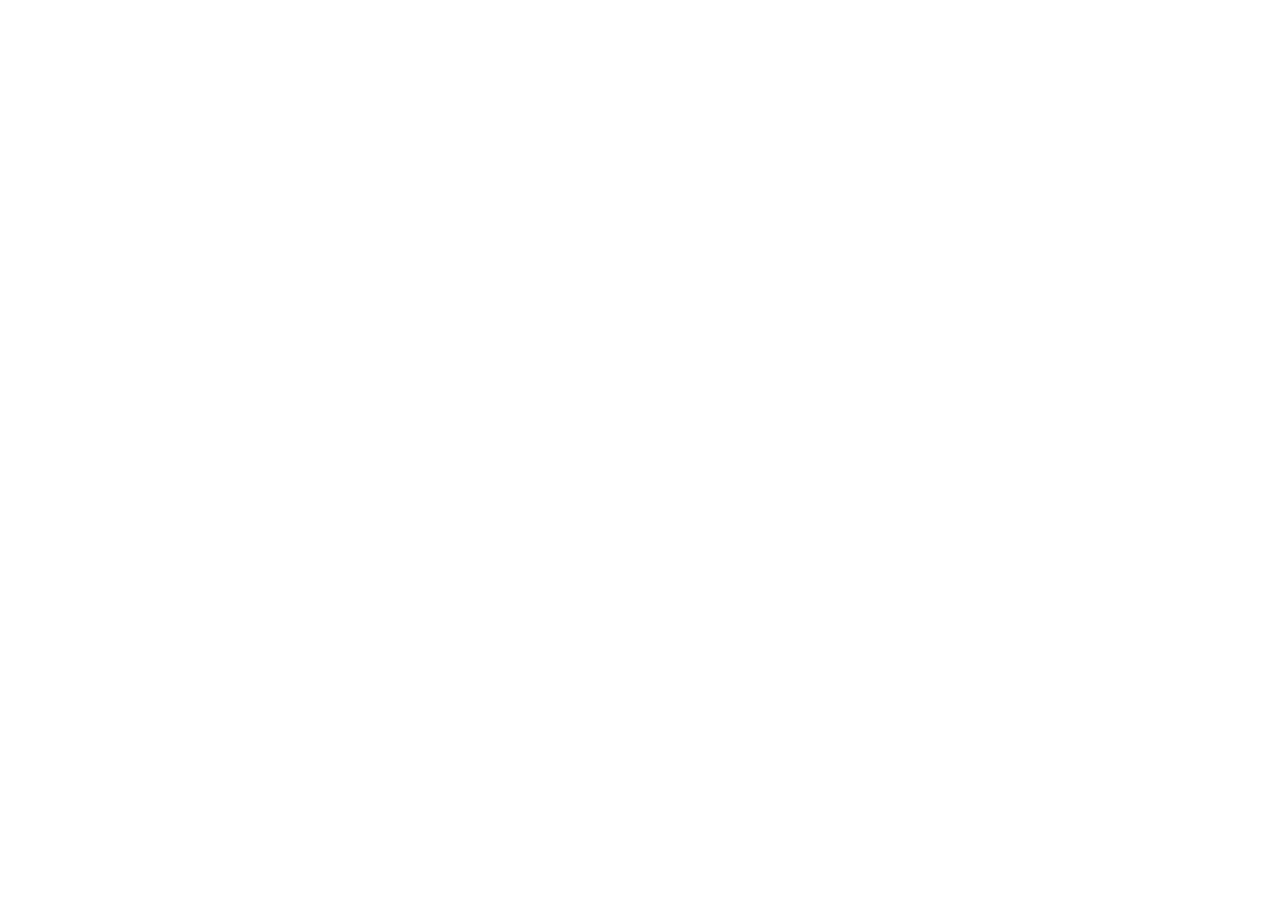
==== ProjetoBrilho&Cia/index.html @ 8c8794ea "início projeto Brilho & Cia" ====
<!DOCTYPE html>
<html lang="en">
<head>
    <meta charset="UTF-8">
    <meta name="viewport" content="width=device-width, initial-scale=1.0">
    <link ref="stylesheet" type="text/css" href="css/style.css">
    <title>Document</title>
</head>
<body>
    
</body>
</html>
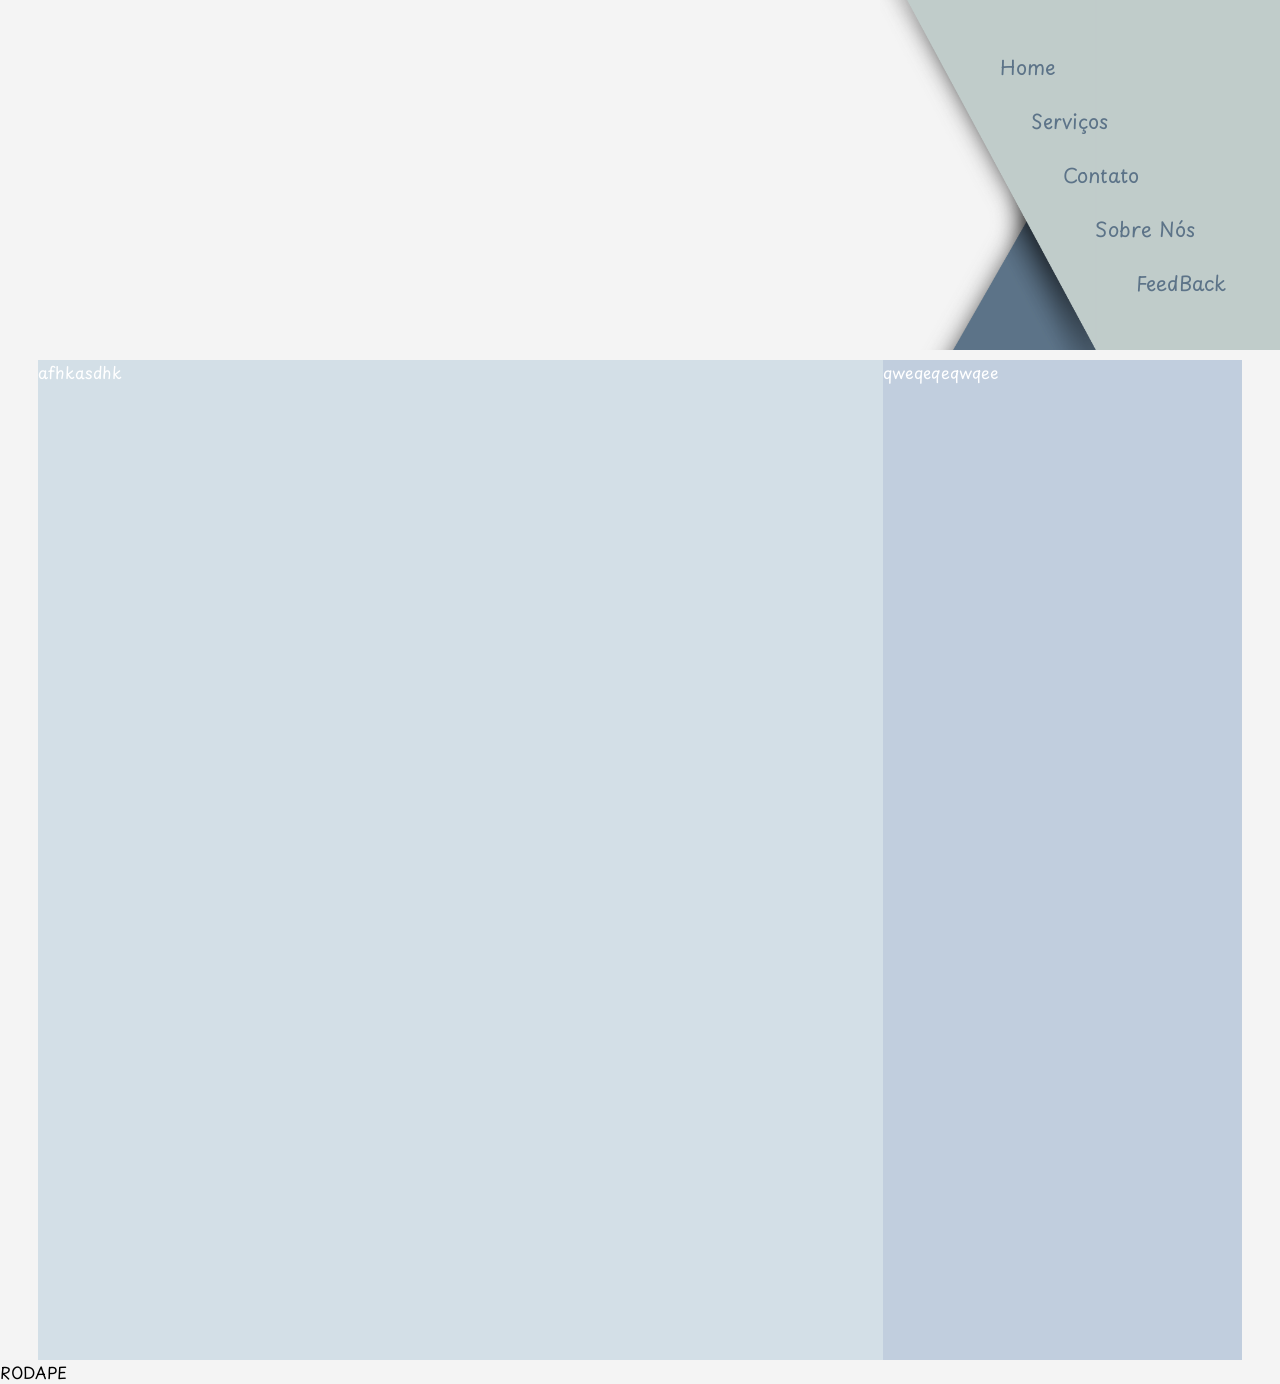
==== commit 35f5a7ab: "area inicial e fundo" ====
--- a/ProjetoBrilho&Cia/index.html
+++ b/ProjetoBrilho&Cia/index.html
@@ -3,10 +3,45 @@
 <head>
     <meta charset="UTF-8">
     <meta name="viewport" content="width=device-width, initial-scale=1.0">
-    <link ref="stylesheet" type="text/css" href="css/style.css">
-    <title>Document</title>
+    <link rel="stylesheet" type="text/css" href="css/style.css">
+    <title>Brilho & Cia - Home</title>
 </head>
 <body>
+    <div>
+        <div id="cabecalho">
+            <div id="imgCapa">
+            </div>
+            <div id="menu">
+                <div id="barraMenu">
+                    <ul id="barraMenu">
+                        <li>
+                            Home
+                        </li>
+                        <li>
+                            &nbsp; &nbsp; Serviços
+                        </li>
+                        <li>
+                            &nbsp; &nbsp; &nbsp; &nbsp; Contato
+                        </li>
+                        <li>
+                            &nbsp; &nbsp; &nbsp; &nbsp; &nbsp; &nbsp; Sobre Nós
+                        </li>
+                        <li>
+                            &nbsp; &nbsp; &nbsp; &nbsp; &nbsp; &nbsp; &nbsp; &nbsp; &nbsp;FeedBack
+                        </li>
+                </div>
+            </div>
+        </div>
+        <div id="conteudo-fundo">
+            afhkasdhk
+        </div>
+        <div id="servicos">
+           qweqeqeqwqee
+        </div>
+        <div id="rodape">
+            RODAPE
+        </div>
+    </div>
     
 </body>
 </html>
--- a/ProjetoBrilho&Cia/css/style.css
+++ b/ProjetoBrilho&Cia/css/style.css
@@ -0,0 +1,77 @@
+@font-face {
+    font-family: 'Playpen';
+    src: url(../fonts/PlaypenSans-Regular.woff);
+}
+
+*{
+    margin: 0px;
+    padding: 0px;
+}
+
+#imgCapa {
+    width: 100%;
+    height: 350px;
+    background: url(..//imagens/fundo.png) no-repeat left;
+    background-size: 1300px;
+    float: left;
+    position: absolute;
+}
+
+#menu {
+    background: url(..//imagens/menu.png) no-repeat center;
+    top: 0;
+    right: 0;
+    float: right;
+    width: 400px;
+    height: 350px;
+    background-size: 433px;
+    position: absolute;
+}
+
+ul#barraMenu {
+    list-style: none;
+    text-align: justify;
+    padding: 40px 0px 0px 120px;
+}
+
+ul li {
+    display: block;
+    font-size: 20px;
+    line-height: 2.7em;
+    color: #5c7388;
+}
+
+body {
+    background-color: #f4f4f4;
+    font-family: 'Playpen';
+}
+
+#cabecalho {
+    float: left;
+}
+
+
+#conteudo-fundo {
+    background-color: #d3dfe7;
+    width: 66%;
+    height: 1000px;
+    float: left;
+    margin-left: 3%;
+    margin-top: 360px;
+    color: white;
+}
+
+#servicos {
+    background-color: #c1cede;
+    width: 28%;
+    height: 1000px;
+    margin-top: 360px;
+    float: right;
+    margin-right: 3%;
+    color: white;
+}
+
+#rodape {
+    float:left;
+}
+
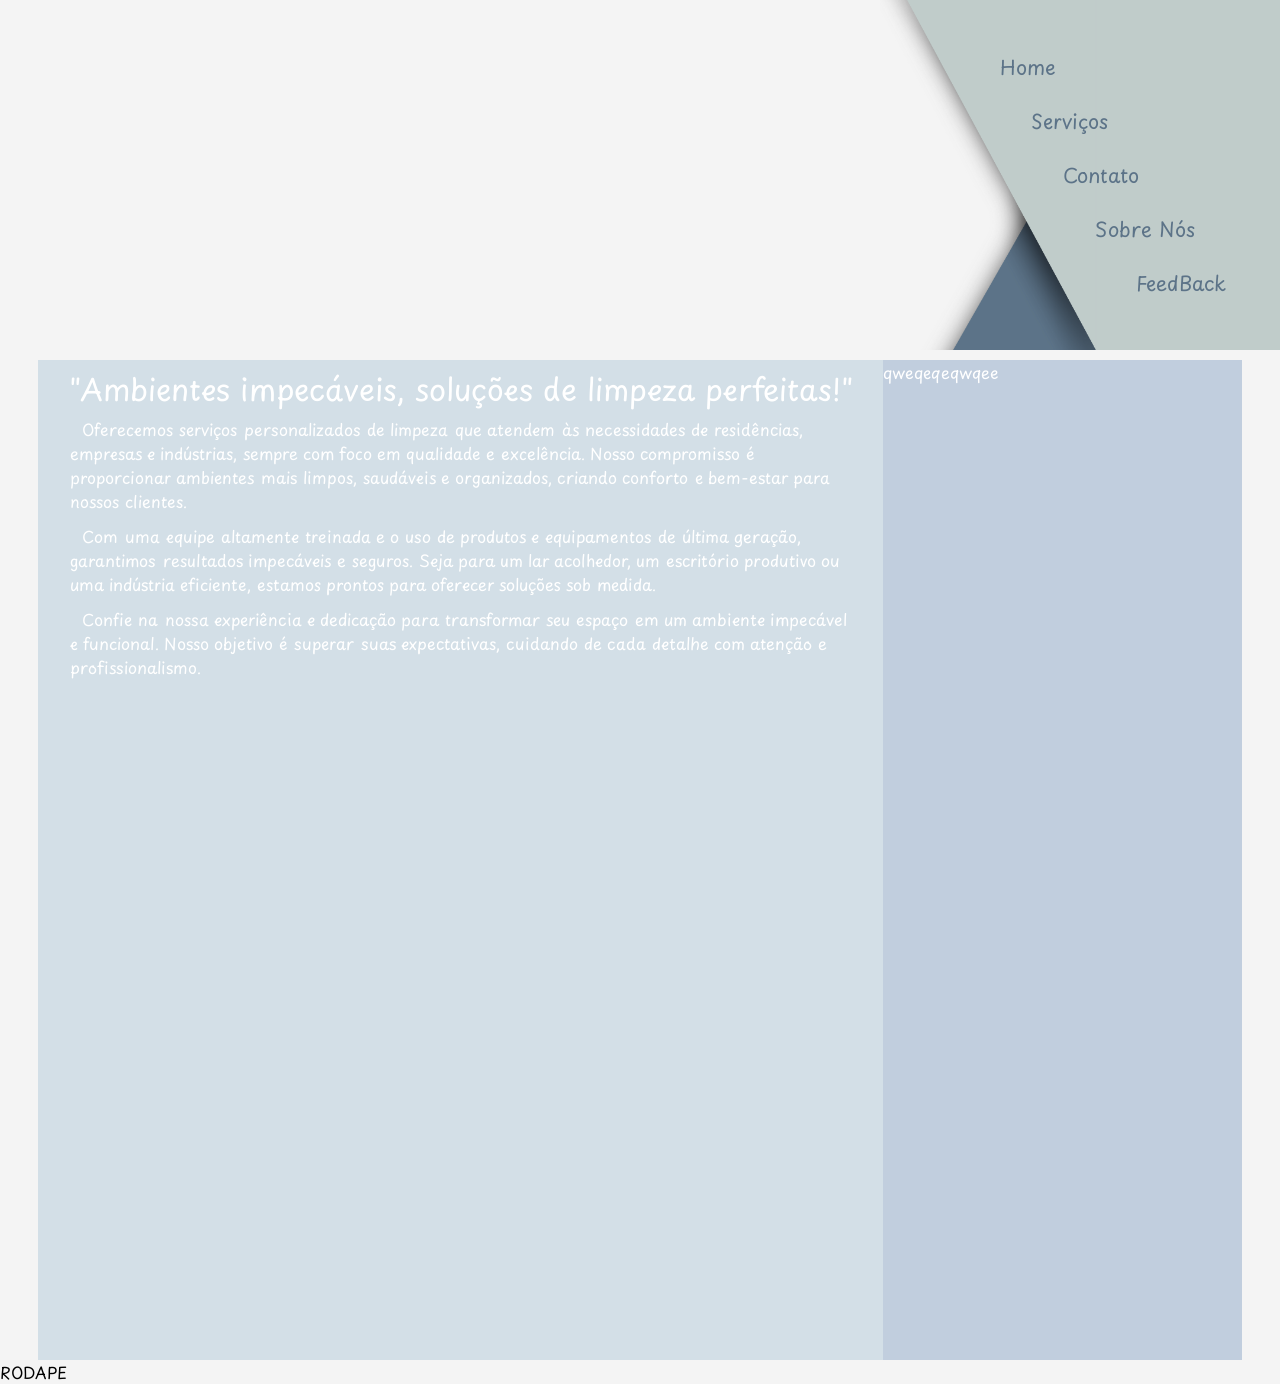
==== commit b1a3e7f6: "preenchimento de conteúdo 1" ====
--- a/ProjetoBrilho&Cia/index.html
+++ b/ProjetoBrilho&Cia/index.html
@@ -33,8 +33,25 @@
             </div>
         </div>
         <div id="conteudo-fundo">
-            afhkasdhk
-        </div>
+            <h1>"Ambientes impecáveis, soluções de limpeza perfeitas!"</h1>
+            <p>&nbsp; Oferecemos serviços personalizados de limpeza que atendem às necessidades
+                 de residências, empresas e indústrias, sempre com foco em qualidade e 
+                 excelência. Nosso compromisso é proporcionar ambientes mais limpos, 
+                 saudáveis e organizados, criando conforto e bem-estar para nossos 
+                 clientes.</p>
+            <p>
+                &nbsp; Com uma equipe altamente treinada e o uso de produtos e 
+                equipamentos de última geração, garantimos resultados 
+                impecáveis e seguros. Seja para um lar acolhedor, 
+                um escritório produtivo ou uma indústria eficiente, 
+                estamos prontos para oferecer soluções sob medida.
+            </p>
+            <p>
+                &nbsp; Confie na nossa experiência e dedicação para transformar seu 
+                espaço em um ambiente impecável e funcional. Nosso objetivo 
+                é superar suas expectativas, cuidando de cada detalhe com 
+                atenção e profissionalismo.</p>
+            </div>
         <div id="servicos">
            qweqeqeqwqee
         </div>
--- a/ProjetoBrilho&Cia/css/style.css
+++ b/ProjetoBrilho&Cia/css/style.css
@@ -75,3 +75,19 @@
     float:left;
 }
 
+h1 {
+    color:white;
+    font-family: 'Playpen';
+    font-weight: 100;
+    text-align: center;
+    font-size: 30px;
+    padding: 0.2em;
+}
+
+p {
+    padding-left: 2em;
+    padding-right: 2em;
+    line-height: 1.5em;
+    padding-bottom: 0.7em;
+}
+
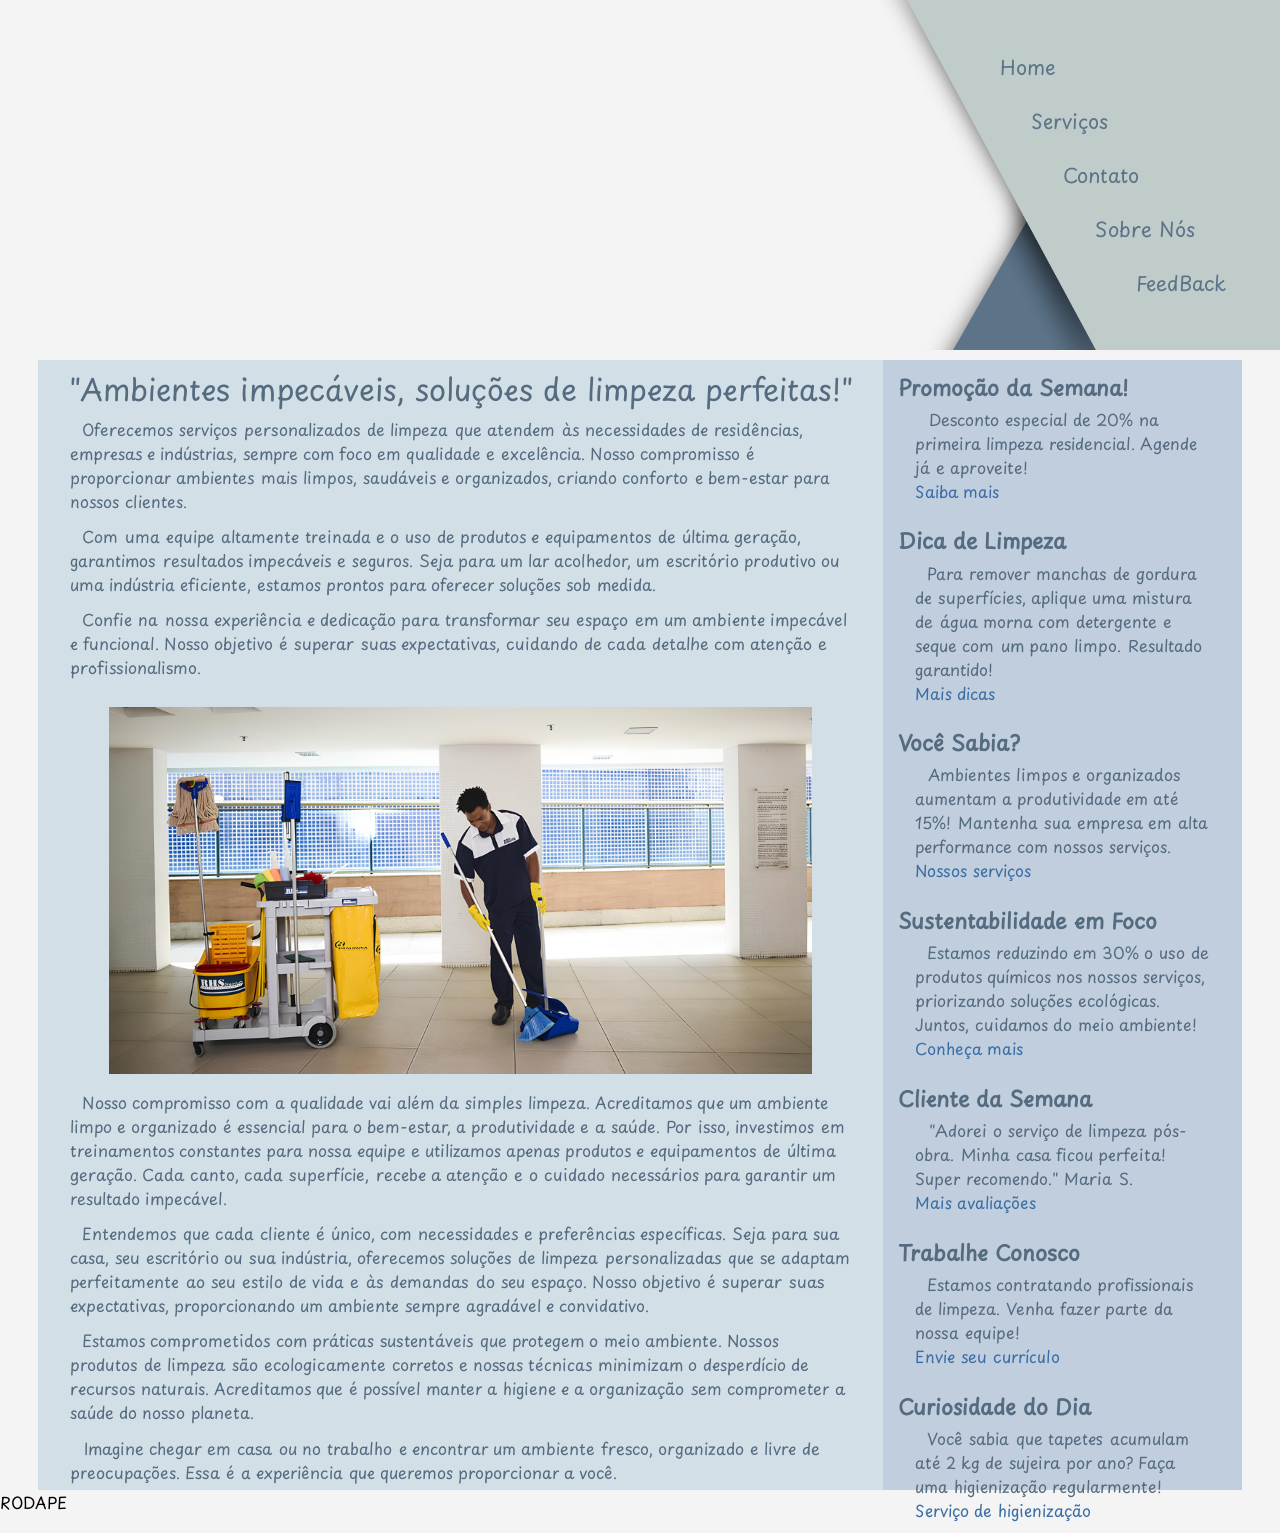
==== commit 717683ef: "Preenchimento de conteudos barra lateral" ====
--- a/ProjetoBrilho&Cia/index.html
+++ b/ProjetoBrilho&Cia/index.html
@@ -7,7 +7,7 @@
     <title>Brilho & Cia - Home</title>
 </head>
 <body>
-    <div>
+    <div id="container">
         <div id="cabecalho">
             <div id="imgCapa">
             </div>
@@ -51,9 +51,45 @@
                 espaço em um ambiente impecável e funcional. Nosso objetivo 
                 é superar suas expectativas, cuidando de cada detalhe com 
                 atenção e profissionalismo.</p>
+            <p class="imgp">
+                <img  class="img" src="imagens/2021-05-21-servico-de-limpeza-pos-obra (1).jpg">
+            </p>
+            <p>&nbsp; Nosso compromisso com a qualidade vai além da simples limpeza. 
+                Acreditamos que um ambiente limpo e organizado é essencial para o 
+                bem-estar, a produtividade e a saúde. Por isso, 
+                investimos em treinamentos constantes para nossa equipe e utilizamos 
+                apenas produtos e equipamentos de última geração. Cada canto, 
+                cada superfície, recebe a atenção e o cuidado necessários para 
+                garantir um resultado impecável.</p>
+            <p>&nbsp; Entendemos que cada cliente é único, com necessidades e 
+                preferências específicas. Seja para sua casa, seu escritório ou sua 
+                indústria, oferecemos soluções de limpeza personalizadas que se adaptam 
+                perfeitamente ao seu estilo de vida e às demandas do seu espaço. 
+                Nosso objetivo é superar suas expectativas, 
+                proporcionando um ambiente sempre agradável e convidativo.</p>
+            <p>&nbsp; Estamos comprometidos com práticas sustentáveis 
+                que protegem o meio ambiente. Nossos produtos de limpeza são
+                 ecologicamente corretos e nossas técnicas minimizam o 
+                 desperdício de recursos naturais. Acreditamos que é possível manter a 
+                 higiene e a organização sem comprometer a saúde do nosso planeta.</p>
+            <p>&nbsp; Imagine chegar em casa ou no trabalho e encontrar um ambiente fresco, organizado e livre de preocupações. Essa é a experiência que queremos proporcionar a você.</p>
             </div>
         <div id="servicos">
-           qweqeqeqwqee
+           <h2>Promoção da Semana!</h2>
+           <p>&nbsp; Desconto especial de 20% na primeira limpeza residencial. Agende já e aproveite!<br><a class="botoes" href="google.com">Saiba mais</a></p>
+           <h2>Dica de Limpeza</h2>
+           <p>&nbsp; Para remover manchas de gordura de superfícies, aplique uma mistura de água morna com detergente e seque com um pano limpo. Resultado garantido!<br><a class="botoes" href="google.com">Mais dicas</a></p>
+           <h2>Você Sabia?</h2> 
+           <p>&nbsp; Ambientes limpos e organizados aumentam a produtividade em até 15%! Mantenha sua empresa em alta performance com nossos serviços.<br><a class="botoes" href="google.com">Nossos serviços</a></p>
+           <h2>Sustentabilidade em Foco</h2>
+           <p>&nbsp; Estamos reduzindo em 30% o uso de produtos químicos nos nossos serviços, priorizando soluções ecológicas. Juntos, cuidamos do meio ambiente!<br><a class="botoes" href="google.com">Conheça mais</a></p>
+           <h2>Cliente da Semana</h2>
+           <p>&nbsp; "Adorei o serviço de limpeza pós-obra. Minha casa ficou perfeita! Super recomendo." Maria S.<br><a class="botoes" href="google.com">Mais avaliações</a></p>
+           <h2>Trabalhe Conosco</h2>
+           <p>&nbsp; Estamos contratando profissionais de limpeza. Venha fazer parte da nossa equipe!<br><a class="botoes" href="google.com">Envie seu currículo</a></p>
+           <h2>Curiosidade do Dia</h2>
+           <p>&nbsp; Você sabia que tapetes acumulam até 2 kg de sujeira por ano? Faça uma higienização regularmente!<br><a class="botoes" href="google.com">Serviço de higienização</a></p>
+        
         </div>
         <div id="rodape">
             RODAPE
--- a/ProjetoBrilho&Cia/css/style.css
+++ b/ProjetoBrilho&Cia/css/style.css
@@ -6,6 +6,10 @@
 *{
     margin: 0px;
     padding: 0px;
+}
+
+#container {
+    min-width: 720px;
 }
 
 #imgCapa {
@@ -54,7 +58,7 @@
 #conteudo-fundo {
     background-color: #d3dfe7;
     width: 66%;
-    height: 1000px;
+    height: 1130px;
     float: left;
     margin-left: 3%;
     margin-top: 360px;
@@ -64,7 +68,7 @@
 #servicos {
     background-color: #c1cede;
     width: 28%;
-    height: 1000px;
+    height: 1130px;
     margin-top: 360px;
     float: right;
     margin-right: 3%;
@@ -76,7 +80,7 @@
 }
 
 h1 {
-    color:white;
+    color: #556B7F;
     font-family: 'Playpen';
     font-weight: 100;
     text-align: center;
@@ -89,5 +93,34 @@
     padding-right: 2em;
     line-height: 1.5em;
     padding-bottom: 0.7em;
+    color: #556B7F;
 }
 
+.imgp {
+    padding-top: 1em;
+    text-align: center;
+}
+
+.img {
+    width: 90%;
+}
+
+h2 {
+    padding-left: 0.7em;
+    font-size: 21px;
+    color: #556B7F;
+    padding-top: 0.5em;
+    padding-bottom: 0.2em;
+}
+
+.botoes {
+    text-decoration: none;
+    color:#3A6EA5;
+}
+
+.botoes:hover {
+    color: white;
+}
+
+
+
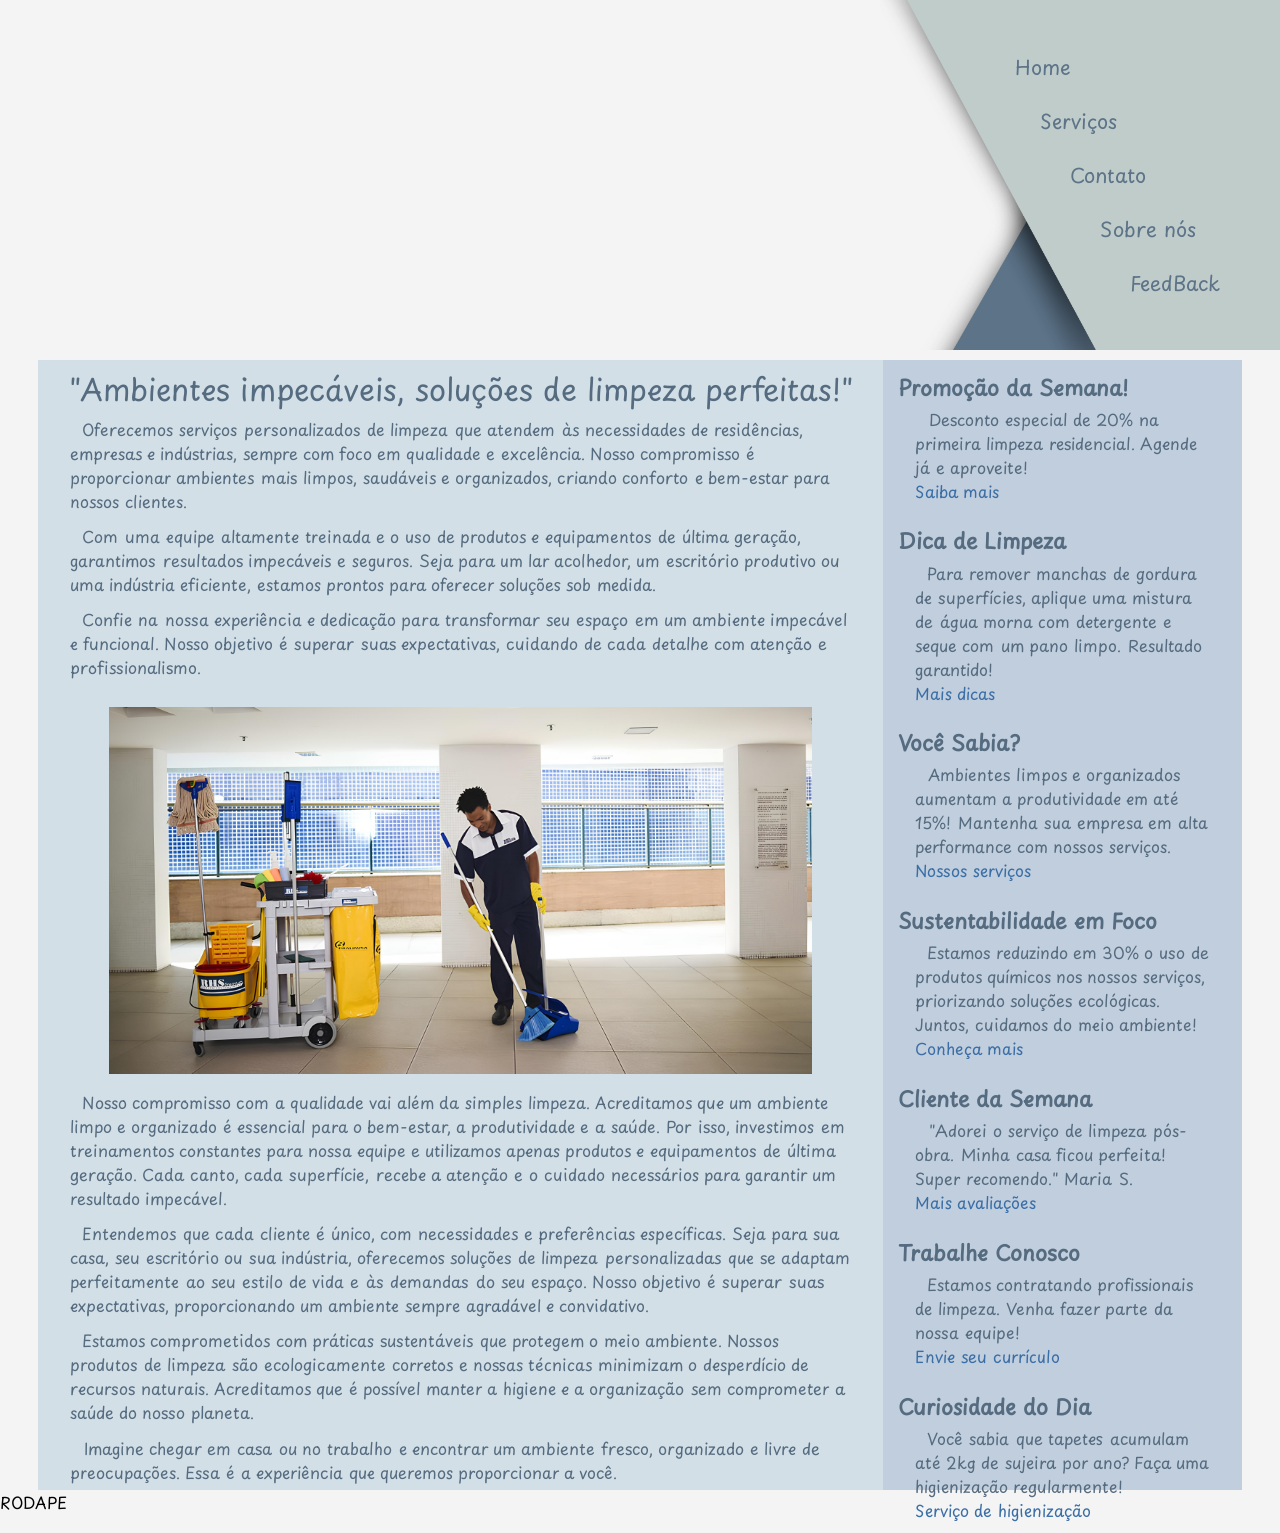
==== commit 2cc4d8bd: "barra de navegação concluida" ====
--- a/ProjetoBrilho&Cia/index.html
+++ b/ProjetoBrilho&Cia/index.html
@@ -15,19 +15,19 @@
                 <div id="barraMenu">
                     <ul id="barraMenu">
                         <li>
-                            Home
+                            <a id="home" href="index.html">Home</a>
                         </li>
                         <li>
-                            &nbsp; &nbsp; Serviços
+                            <a id="serv"  href="index.html">Serviços</a>
                         </li>
                         <li>
-                            &nbsp; &nbsp; &nbsp; &nbsp; Contato
+                            <a id="ctt" href="index.html">Contato</a>
                         </li>
                         <li>
-                            &nbsp; &nbsp; &nbsp; &nbsp; &nbsp; &nbsp; Sobre Nós
+                            <a id="sbn" href="index.html">Sobre nós</a>
                         </li>
                         <li>
-                            &nbsp; &nbsp; &nbsp; &nbsp; &nbsp; &nbsp; &nbsp; &nbsp; &nbsp;FeedBack
+                            <a id="fb" href="index.html">FeedBack</a>
                         </li>
                 </div>
             </div>
@@ -88,7 +88,7 @@
            <h2>Trabalhe Conosco</h2>
            <p>&nbsp; Estamos contratando profissionais de limpeza. Venha fazer parte da nossa equipe!<br><a class="botoes" href="google.com">Envie seu currículo</a></p>
            <h2>Curiosidade do Dia</h2>
-           <p>&nbsp; Você sabia que tapetes acumulam até 2 kg de sujeira por ano? Faça uma higienização regularmente!<br><a class="botoes" href="google.com">Serviço de higienização</a></p>
+           <p>&nbsp; Você sabia que tapetes acumulam até 2kg de sujeira por ano? Faça uma higienização regularmente!<br><a class="botoes" href="google.com">Serviço de higienização</a></p>
         
         </div>
         <div id="rodape">
--- a/ProjetoBrilho&Cia/css/style.css
+++ b/ProjetoBrilho&Cia/css/style.css
@@ -38,11 +38,42 @@
     padding: 40px 0px 0px 120px;
 }
 
-ul li {
-    display: block;
+ul#barraMenu li {
+    display: flex;
     font-size: 20px;
     line-height: 2.7em;
     color: #5c7388;
+}
+
+ul#barraMenu a {
+    display: flex;
+    text-decoration: none;
+    color: #5c7388;
+}
+
+ul#barraMenu a:hover {
+    text-decoration: none;
+    color: white;
+}
+
+#home {
+    padding-left: 15px;
+}
+
+#serv {
+    padding-left: 40px;
+}
+
+#ctt {
+    padding-left: 70px;
+}
+
+#sbn {
+    padding-left: 100px;
+}
+
+#fb {
+    padding-left: 130px;
 }
 
 body {
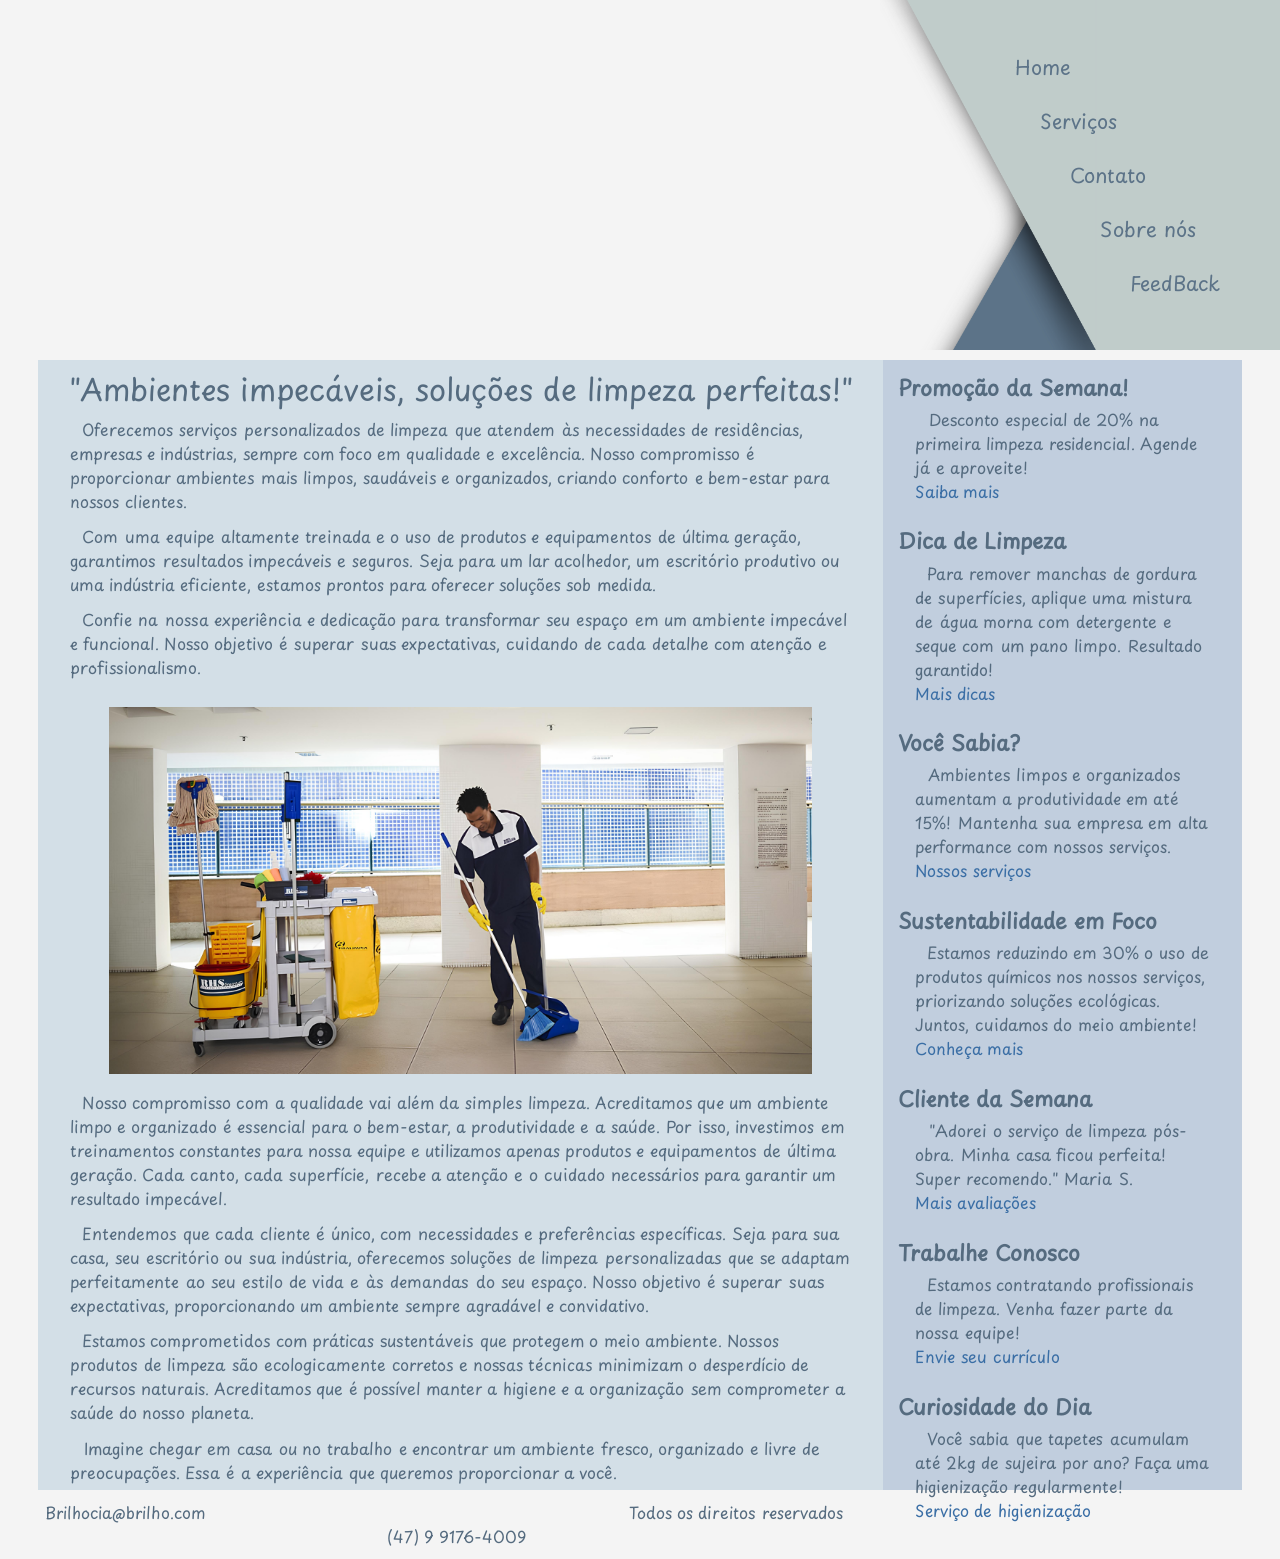
==== commit f993763d: "Finalização do rodapé" ====
--- a/ProjetoBrilho&Cia/index.html
+++ b/ProjetoBrilho&Cia/index.html
@@ -92,7 +92,9 @@
         
         </div>
         <div id="rodape">
-            RODAPE
+            <p id="email">Brilhocia@brilho.com</p>
+            <p id="direitos">Todos os direitos reservados</p>
+            <p id="telefone">(47) 9 9176-4009</p>
         </div>
     </div>
     
--- a/ProjetoBrilho&Cia/css/style.css
+++ b/ProjetoBrilho&Cia/css/style.css
@@ -107,7 +107,27 @@
 }
 
 #rodape {
-    float:left;
+    padding-top: 10px;
+    float: left;
+    bottom: 0;
+    padding-bottom: 0px;
+    margin-bottom: 0px;
+}
+
+#email {
+    display: inline;
+    padding-left: 2.8em;
+}
+
+#direitos {
+    display: inline;
+    text-align: center;
+    padding-left: 24em;
+}
+
+#telefone {
+    display: inline;
+    padding-left: 24.2em;
 }
 
 h1 {
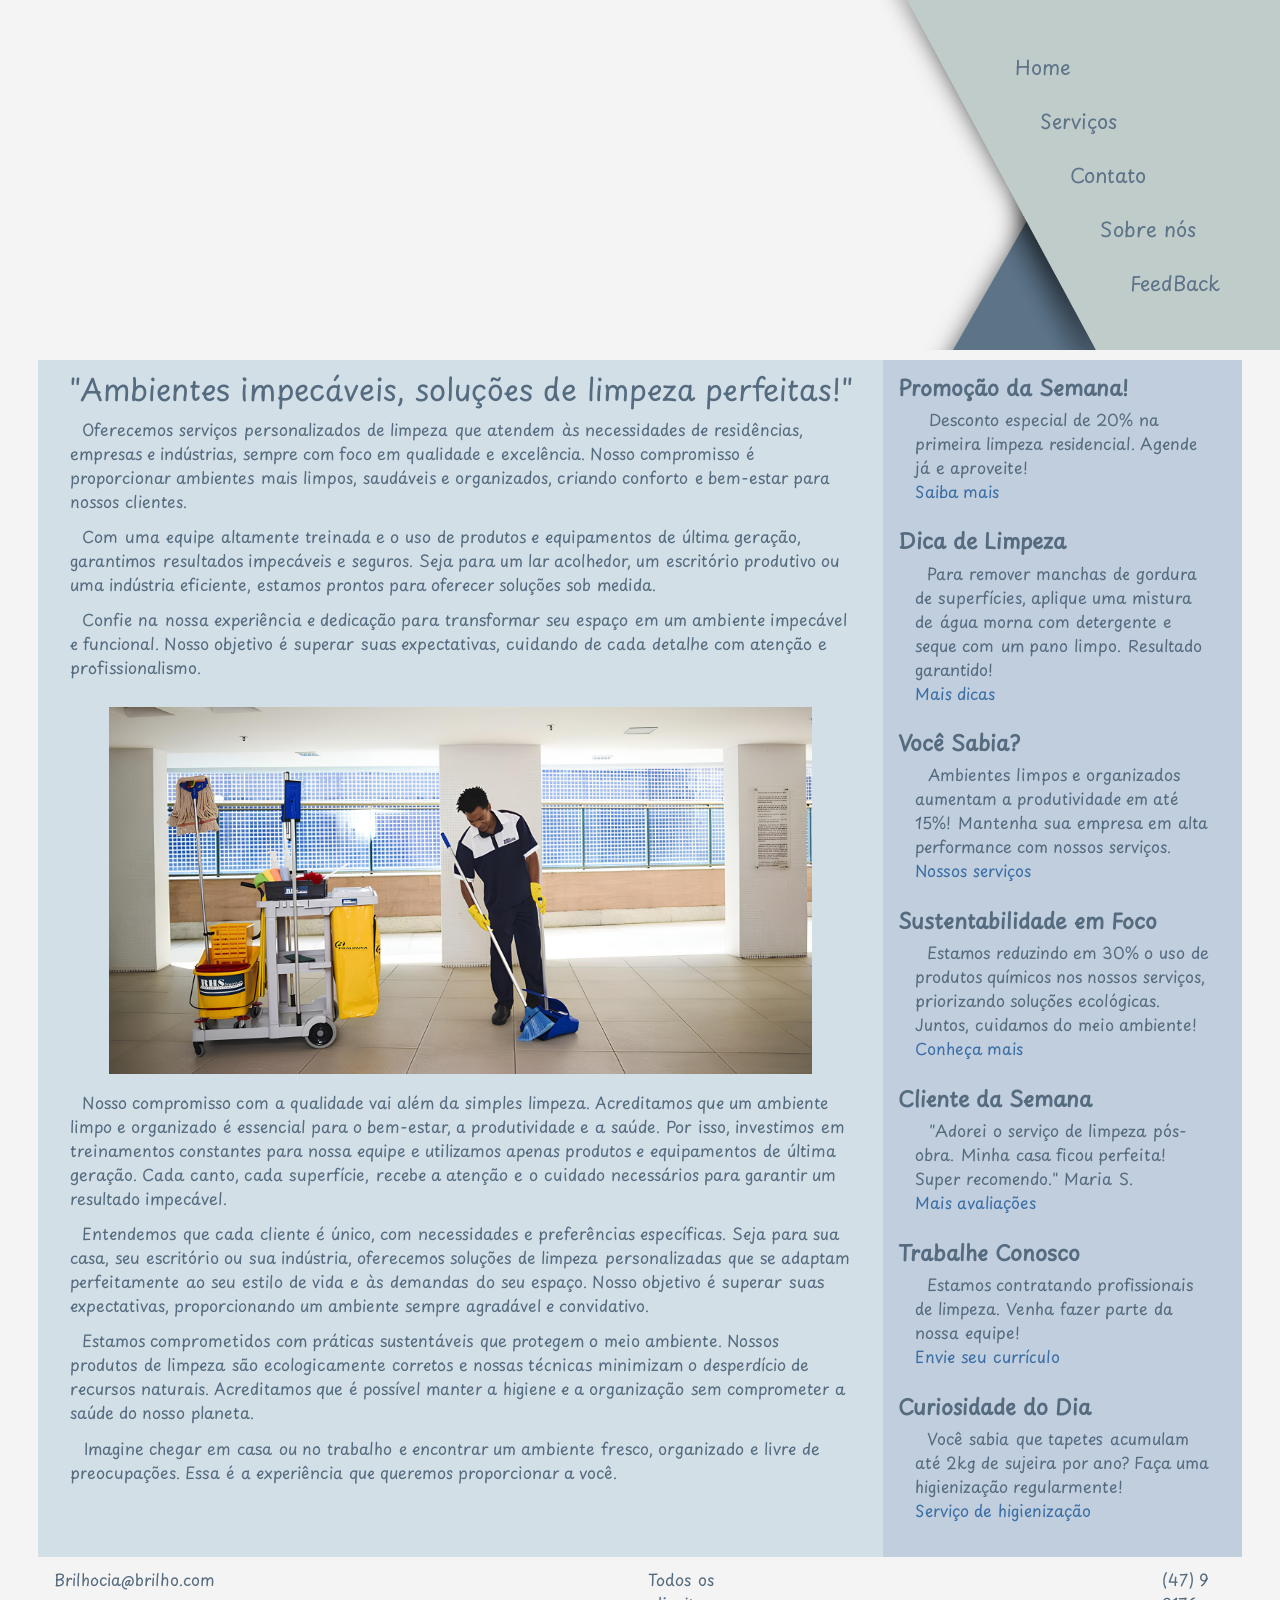
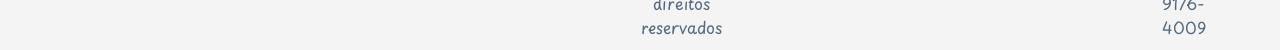
==== commit 08ecba49: "Finalização do projeto" ====
--- a/ProjetoBrilho&Cia/index.html
+++ b/ProjetoBrilho&Cia/index.html
@@ -32,64 +32,65 @@
                 </div>
             </div>
         </div>
-        <div id="conteudo-fundo">
-            <h1>"Ambientes impecáveis, soluções de limpeza perfeitas!"</h1>
-            <p>&nbsp; Oferecemos serviços personalizados de limpeza que atendem às necessidades
-                 de residências, empresas e indústrias, sempre com foco em qualidade e 
-                 excelência. Nosso compromisso é proporcionar ambientes mais limpos, 
-                 saudáveis e organizados, criando conforto e bem-estar para nossos 
-                 clientes.</p>
-            <p>
-                &nbsp; Com uma equipe altamente treinada e o uso de produtos e 
-                equipamentos de última geração, garantimos resultados 
-                impecáveis e seguros. Seja para um lar acolhedor, 
-                um escritório produtivo ou uma indústria eficiente, 
-                estamos prontos para oferecer soluções sob medida.
-            </p>
-            <p>
-                &nbsp; Confie na nossa experiência e dedicação para transformar seu 
-                espaço em um ambiente impecável e funcional. Nosso objetivo 
-                é superar suas expectativas, cuidando de cada detalhe com 
-                atenção e profissionalismo.</p>
-            <p class="imgp">
-                <img  class="img" src="imagens/2021-05-21-servico-de-limpeza-pos-obra (1).jpg">
-            </p>
-            <p>&nbsp; Nosso compromisso com a qualidade vai além da simples limpeza. 
-                Acreditamos que um ambiente limpo e organizado é essencial para o 
-                bem-estar, a produtividade e a saúde. Por isso, 
-                investimos em treinamentos constantes para nossa equipe e utilizamos 
-                apenas produtos e equipamentos de última geração. Cada canto, 
-                cada superfície, recebe a atenção e o cuidado necessários para 
-                garantir um resultado impecável.</p>
-            <p>&nbsp; Entendemos que cada cliente é único, com necessidades e 
-                preferências específicas. Seja para sua casa, seu escritório ou sua 
-                indústria, oferecemos soluções de limpeza personalizadas que se adaptam 
-                perfeitamente ao seu estilo de vida e às demandas do seu espaço. 
-                Nosso objetivo é superar suas expectativas, 
-                proporcionando um ambiente sempre agradável e convidativo.</p>
-            <p>&nbsp; Estamos comprometidos com práticas sustentáveis 
-                que protegem o meio ambiente. Nossos produtos de limpeza são
-                 ecologicamente corretos e nossas técnicas minimizam o 
-                 desperdício de recursos naturais. Acreditamos que é possível manter a 
-                 higiene e a organização sem comprometer a saúde do nosso planeta.</p>
-            <p>&nbsp; Imagine chegar em casa ou no trabalho e encontrar um ambiente fresco, organizado e livre de preocupações. Essa é a experiência que queremos proporcionar a você.</p>
+        <div id="conteudos">
+            <div id="conteudo-fundo">
+                <h1>"Ambientes impecáveis, soluções de limpeza perfeitas!"</h1>
+                <p>&nbsp; Oferecemos serviços personalizados de limpeza que atendem às necessidades
+                     de residências, empresas e indústrias, sempre com foco em qualidade e 
+                     excelência. Nosso compromisso é proporcionar ambientes mais limpos, 
+                     saudáveis e organizados, criando conforto e bem-estar para nossos 
+                     clientes.</p>
+                <p>
+                    &nbsp; Com uma equipe altamente treinada e o uso de produtos e 
+                    equipamentos de última geração, garantimos resultados 
+                    impecáveis e seguros. Seja para um lar acolhedor, 
+                    um escritório produtivo ou uma indústria eficiente, 
+                    estamos prontos para oferecer soluções sob medida.
+                </p>
+                <p>
+                    &nbsp; Confie na nossa experiência e dedicação para transformar seu 
+                    espaço em um ambiente impecável e funcional. Nosso objetivo 
+                    é superar suas expectativas, cuidando de cada detalhe com 
+                    atenção e profissionalismo.</p>
+                <p class="imgp">
+                    <img  class="img" src="imagens/2021-05-21-servico-de-limpeza-pos-obra (1).jpg">
+                </p>
+                <p>&nbsp; Nosso compromisso com a qualidade vai além da simples limpeza. 
+                    Acreditamos que um ambiente limpo e organizado é essencial para o 
+                    bem-estar, a produtividade e a saúde. Por isso, 
+                    investimos em treinamentos constantes para nossa equipe e utilizamos 
+                    apenas produtos e equipamentos de última geração. Cada canto, 
+                    cada superfície, recebe a atenção e o cuidado necessários para 
+                    garantir um resultado impecável.</p>
+                <p>&nbsp; Entendemos que cada cliente é único, com necessidades e 
+                    preferências específicas. Seja para sua casa, seu escritório ou sua 
+                    indústria, oferecemos soluções de limpeza personalizadas que se adaptam 
+                    perfeitamente ao seu estilo de vida e às demandas do seu espaço. 
+                    Nosso objetivo é superar suas expectativas, 
+                    proporcionando um ambiente sempre agradável e convidativo.</p>
+                <p>&nbsp; Estamos comprometidos com práticas sustentáveis 
+                    que protegem o meio ambiente. Nossos produtos de limpeza são
+                     ecologicamente corretos e nossas técnicas minimizam o 
+                     desperdício de recursos naturais. Acreditamos que é possível manter a 
+                     higiene e a organização sem comprometer a saúde do nosso planeta.</p>
+                <p>&nbsp; Imagine chegar em casa ou no trabalho e encontrar um ambiente fresco, organizado e livre de preocupações. Essa é a experiência que queremos proporcionar a você.<br>&nbsp; </p>
+                </div>
+            <div id="servicos">
+               <h2>Promoção da Semana!</h2>
+               <p>&nbsp; Desconto especial de 20% na primeira limpeza residencial. Agende já e aproveite!<br><a class="botoes" href="google.com">Saiba mais</a></p>
+               <h2>Dica de Limpeza</h2>
+               <p>&nbsp; Para remover manchas de gordura de superfícies, aplique uma mistura de água morna com detergente e seque com um pano limpo. Resultado garantido!<br><a class="botoes" href="google.com">Mais dicas</a></p>
+               <h2>Você Sabia?</h2> 
+               <p>&nbsp; Ambientes limpos e organizados aumentam a produtividade em até 15%! Mantenha sua empresa em alta performance com nossos serviços.<br><a class="botoes" href="google.com">Nossos serviços</a></p>
+               <h2>Sustentabilidade em Foco</h2>
+               <p>&nbsp; Estamos reduzindo em 30% o uso de produtos químicos nos nossos serviços, priorizando soluções ecológicas. Juntos, cuidamos do meio ambiente!<br><a class="botoes" href="google.com">Conheça mais</a></p>
+               <h2>Cliente da Semana</h2>
+               <p>&nbsp; "Adorei o serviço de limpeza pós-obra. Minha casa ficou perfeita! Super recomendo." Maria S.<br><a class="botoes" href="google.com">Mais avaliações</a></p>
+               <h2>Trabalhe Conosco</h2>
+               <p>&nbsp; Estamos contratando profissionais de limpeza. Venha fazer parte da nossa equipe!<br><a class="botoes" href="google.com">Envie seu currículo</a></p>
+               <h2>Curiosidade do Dia</h2>
+               <p>&nbsp; Você sabia que tapetes acumulam até 2kg de sujeira por ano? Faça uma higienização regularmente!<br><a class="botoes" href="google.com">Serviço de higienização</a><br>&nbsp; </p>
             </div>
-        <div id="servicos">
-           <h2>Promoção da Semana!</h2>
-           <p>&nbsp; Desconto especial de 20% na primeira limpeza residencial. Agende já e aproveite!<br><a class="botoes" href="google.com">Saiba mais</a></p>
-           <h2>Dica de Limpeza</h2>
-           <p>&nbsp; Para remover manchas de gordura de superfícies, aplique uma mistura de água morna com detergente e seque com um pano limpo. Resultado garantido!<br><a class="botoes" href="google.com">Mais dicas</a></p>
-           <h2>Você Sabia?</h2> 
-           <p>&nbsp; Ambientes limpos e organizados aumentam a produtividade em até 15%! Mantenha sua empresa em alta performance com nossos serviços.<br><a class="botoes" href="google.com">Nossos serviços</a></p>
-           <h2>Sustentabilidade em Foco</h2>
-           <p>&nbsp; Estamos reduzindo em 30% o uso de produtos químicos nos nossos serviços, priorizando soluções ecológicas. Juntos, cuidamos do meio ambiente!<br><a class="botoes" href="google.com">Conheça mais</a></p>
-           <h2>Cliente da Semana</h2>
-           <p>&nbsp; "Adorei o serviço de limpeza pós-obra. Minha casa ficou perfeita! Super recomendo." Maria S.<br><a class="botoes" href="google.com">Mais avaliações</a></p>
-           <h2>Trabalhe Conosco</h2>
-           <p>&nbsp; Estamos contratando profissionais de limpeza. Venha fazer parte da nossa equipe!<br><a class="botoes" href="google.com">Envie seu currículo</a></p>
-           <h2>Curiosidade do Dia</h2>
-           <p>&nbsp; Você sabia que tapetes acumulam até 2kg de sujeira por ano? Faça uma higienização regularmente!<br><a class="botoes" href="google.com">Serviço de higienização</a></p>
-        
         </div>
         <div id="rodape">
             <p id="email">Brilhocia@brilho.com</p>
--- a/ProjetoBrilho&Cia/css/style.css
+++ b/ProjetoBrilho&Cia/css/style.css
@@ -85,11 +85,15 @@
     float: left;
 }
 
+#conteudos {
+    height: 100%;
+    display: flex;
+}
+
 
 #conteudo-fundo {
     background-color: #d3dfe7;
     width: 66%;
-    height: 1130px;
     float: left;
     margin-left: 3%;
     margin-top: 360px;
@@ -99,7 +103,6 @@
 #servicos {
     background-color: #c1cede;
     width: 28%;
-    height: 1130px;
     margin-top: 360px;
     float: right;
     margin-right: 3%;
@@ -112,22 +115,28 @@
     bottom: 0;
     padding-bottom: 0px;
     margin-bottom: 0px;
+    display: flex;
+    width: 94%;
+    padding-left: 3%;
+    padding-right: 3%;
 }
 
 #email {
     display: inline;
-    padding-left: 2.8em;
+    padding-left: 1em;
 }
 
 #direitos {
     display: inline;
     text-align: center;
-    padding-left: 24em;
+    padding-left: 23.3em;
 }
 
 #telefone {
     display: inline;
     padding-left: 24.2em;
+    padding-right: 0em;
+
 }
 
 h1 {
